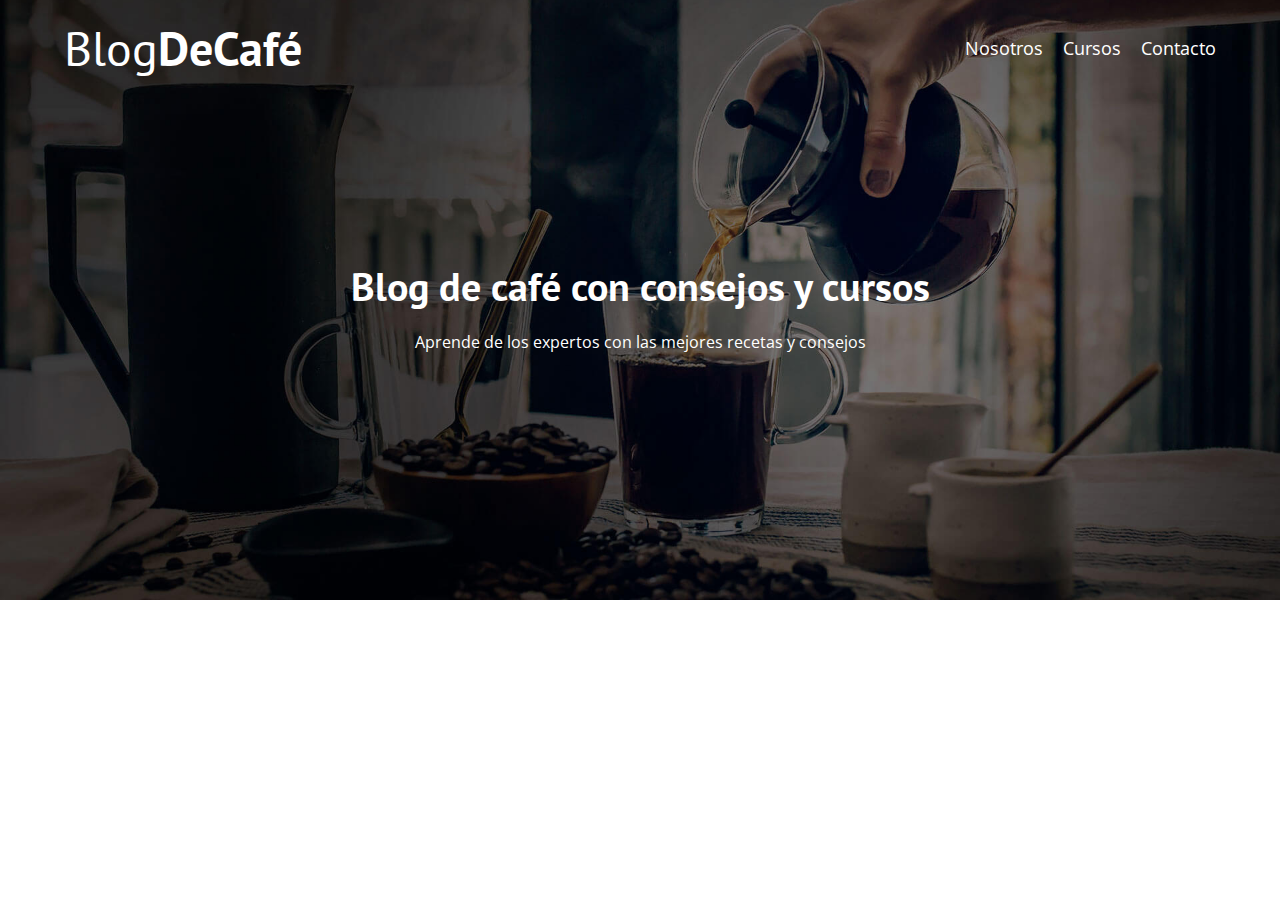
==== blogdecafe_inicio/index.html @ d72b31e7 "header finished" ====
<!DOCTYPE html>
<html lang="en">
<head>
    <meta charset="UTF-8">
    <meta name="viewport" content="width=device-width, initial-scale=1.0">
    <title>Blog de Café</title>
    <link rel="stylesheet" href="./css/normalize.css">
    <link rel="preconnect" href="https://fonts.googleapis.com">
    <link rel="preconnect" href="https://fonts.gstatic.com" crossorigin>
    <link href="https://fonts.googleapis.com/css2?family=Open+Sans&family=PT+Sans:wght@400;700&display=swap" rel="stylesheet">
    <link rel="stylesheet" href="./css/style.css">
</head>
<body>

    <header class="header">

        <div class="contenedor">
            <div class="barra">
                <a class="logo" href="">
                    <h1 class="logo__nombre no-margin centrar-texto">Blog<span class="logo__bold">DeCafé</span></h1>
                </a>

                <nav class="navegacion">
                    <a href="nosotros.html" class="navegacion__enlace">Nosotros</a>
                    <a href="cursos.html" class="navegacion__enlace">Cursos</a>
                    <a href="contacto.html" class="navegacion__enlace">Contacto</a>
                </nav>

            </div>
        </div>

        <div class="header__texto">
            <h2 class="no-margin">Blog de café con consejos y cursos</h2>
            <p class="no-margin">Aprende de los expertos con las mejores recetas y consejos</p>
        </div>

    </header>
    
</body>
</html>
---- blogdecafe_inicio/css/style.css ----
/* Definición de variables CSS personalizadas */
:root {
    --fuenteHeading: 'PT Sans', sans-serif; /* Fuente para encabezados */
    --fuenteParrafos: 'Open Sans', sans-serif; /* Fuente para párrafos */

    --primario: #784d3c; /* Color primario */
    --blanco: #fff; /* Color blanco */
    --negro: #000; /* Color negro */
}

/* Establecimiento de reglas de estilo para elementos HTML */

/* Configuración global del documento */
html {
    box-sizing: border-box; /* Utiliza el modelo de caja con borde */
    font-size: 62.5%; /* Establece el tamaño de fuente base al 62.5% para facilitar el uso de unidades rem */
}

/* Herencia del modelo de caja para todos los elementos y sus pseudo-elementos */
*, *:before, *:after {
    box-sizing: inherit;
}

/* Estilos para el cuerpo del documento */
body {
    font-family: var(--fuenteParrafos); /* Utiliza la fuente para párrafos */
    font-size: 1.6rem; /* Tamaño de fuente base (16 píxeles) */
    line-height: 2; /* Espaciado entre líneas 2 veces el tamaño de fuente */
}

/* Estilos globales */
.contenedor {
    max-width: 120rem; /* Ancho máximo del contenedor */
    width: 90%; /* Ancho del contenedor con margen automático para centrar */
    margin: 0 auto;
}

a {
    text-decoration: none; /* Elimina el subrayado de los enlaces */
}

/* Estilos para encabezados (h1, h2, h3, h4) */
h1, h2, h3, h4 {
    font-family: var(--fuenteHeading); /* Utiliza la fuente para encabezados */
}

h1 {
    font-size: 4.8rem; /* Tamaño de fuente para h1 */
}

h2 {
    font-size: 4rem; /* Tamaño de fuente para h2 */
}

h3 {
    font-size: 3.2rem; /* Tamaño de fuente para h3 */
}

h4 {
    font-size: 2.8rem; /* Tamaño de fuente para h4 */
}

img {
    max-width: 100%; /* Evita que las imágenes se desborden de su contenedor */
}

/* Clases de utilidad */
.no-margin {
    margin: 0; /* Elimina los márgenes */
}

.no-padding {
    padding: 0; /* Elimina el relleno */
}

.centrar-texto {
    text-align: center; /* Centra el texto en su contenedor */
}

.white-text {
    color: var(--blanco); /* Color de texto blanco */
}


/* Estilos para la barra de navegación */

.header{
    background-image: url(../img/banner.jpg);
    height: 60rem;
    background-size: cover;
    background-repeat: no-repeat;
    background-position: center center;
}

.header__texto{
    color: var(--blanco);
    text-align: center;
    margin-top: 5rem;
}

@media (min-width: 768px) {
    .header__texto{
        margin-top: 15rem;
    }
}

@media (min-width: 768px) {
    .barra{
        display: flex;
        justify-content: space-between;
        align-items: center;
    }
}

.logo{
    color: var(--blanco);
}

.logo__nombre{
    font-weight: normal;
}

.logo__bold{
    font-weight: bold;
}

@media (min-width: 768px) {
    .navegacion{
        display: flex;
        gap: 2rem;
    }
    
}

.navegacion__enlace{
    display: block;
    text-align: center;
    font-size: 1.8rem;
    color: var(--blanco);
}
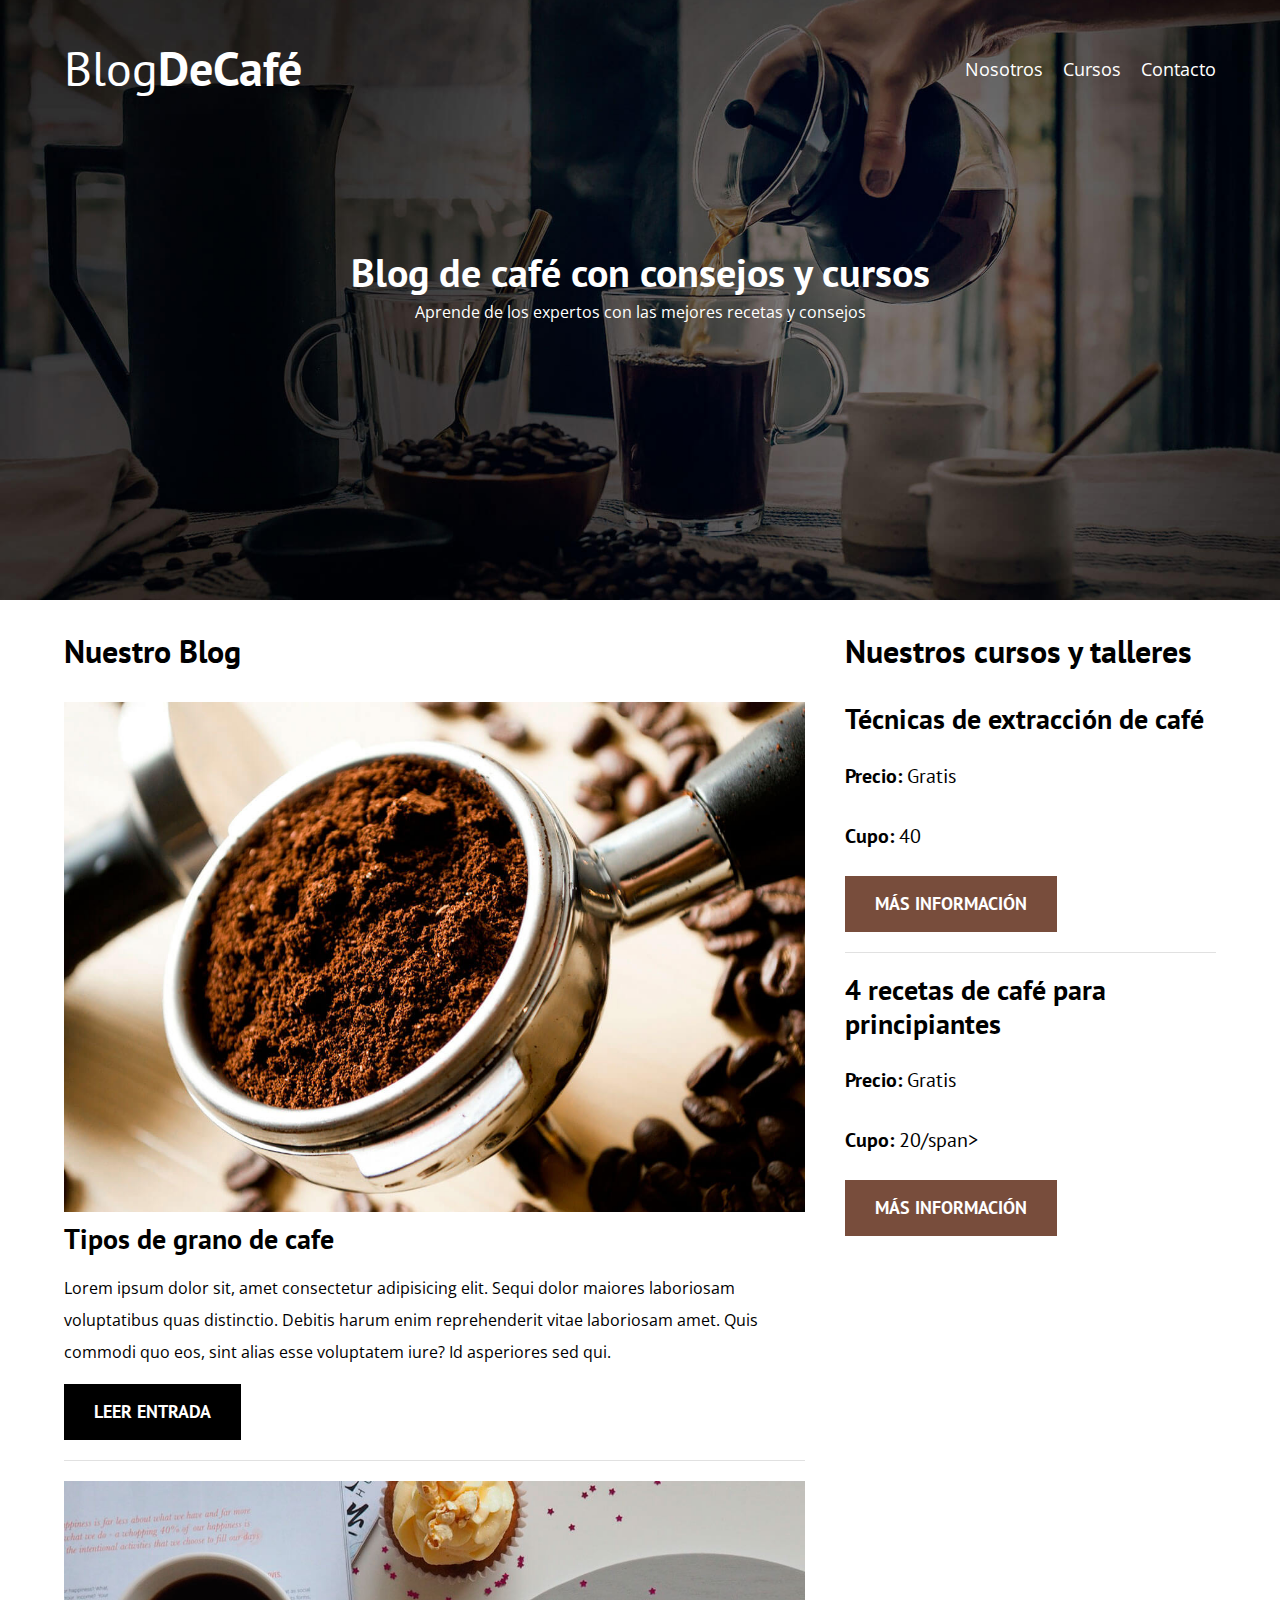
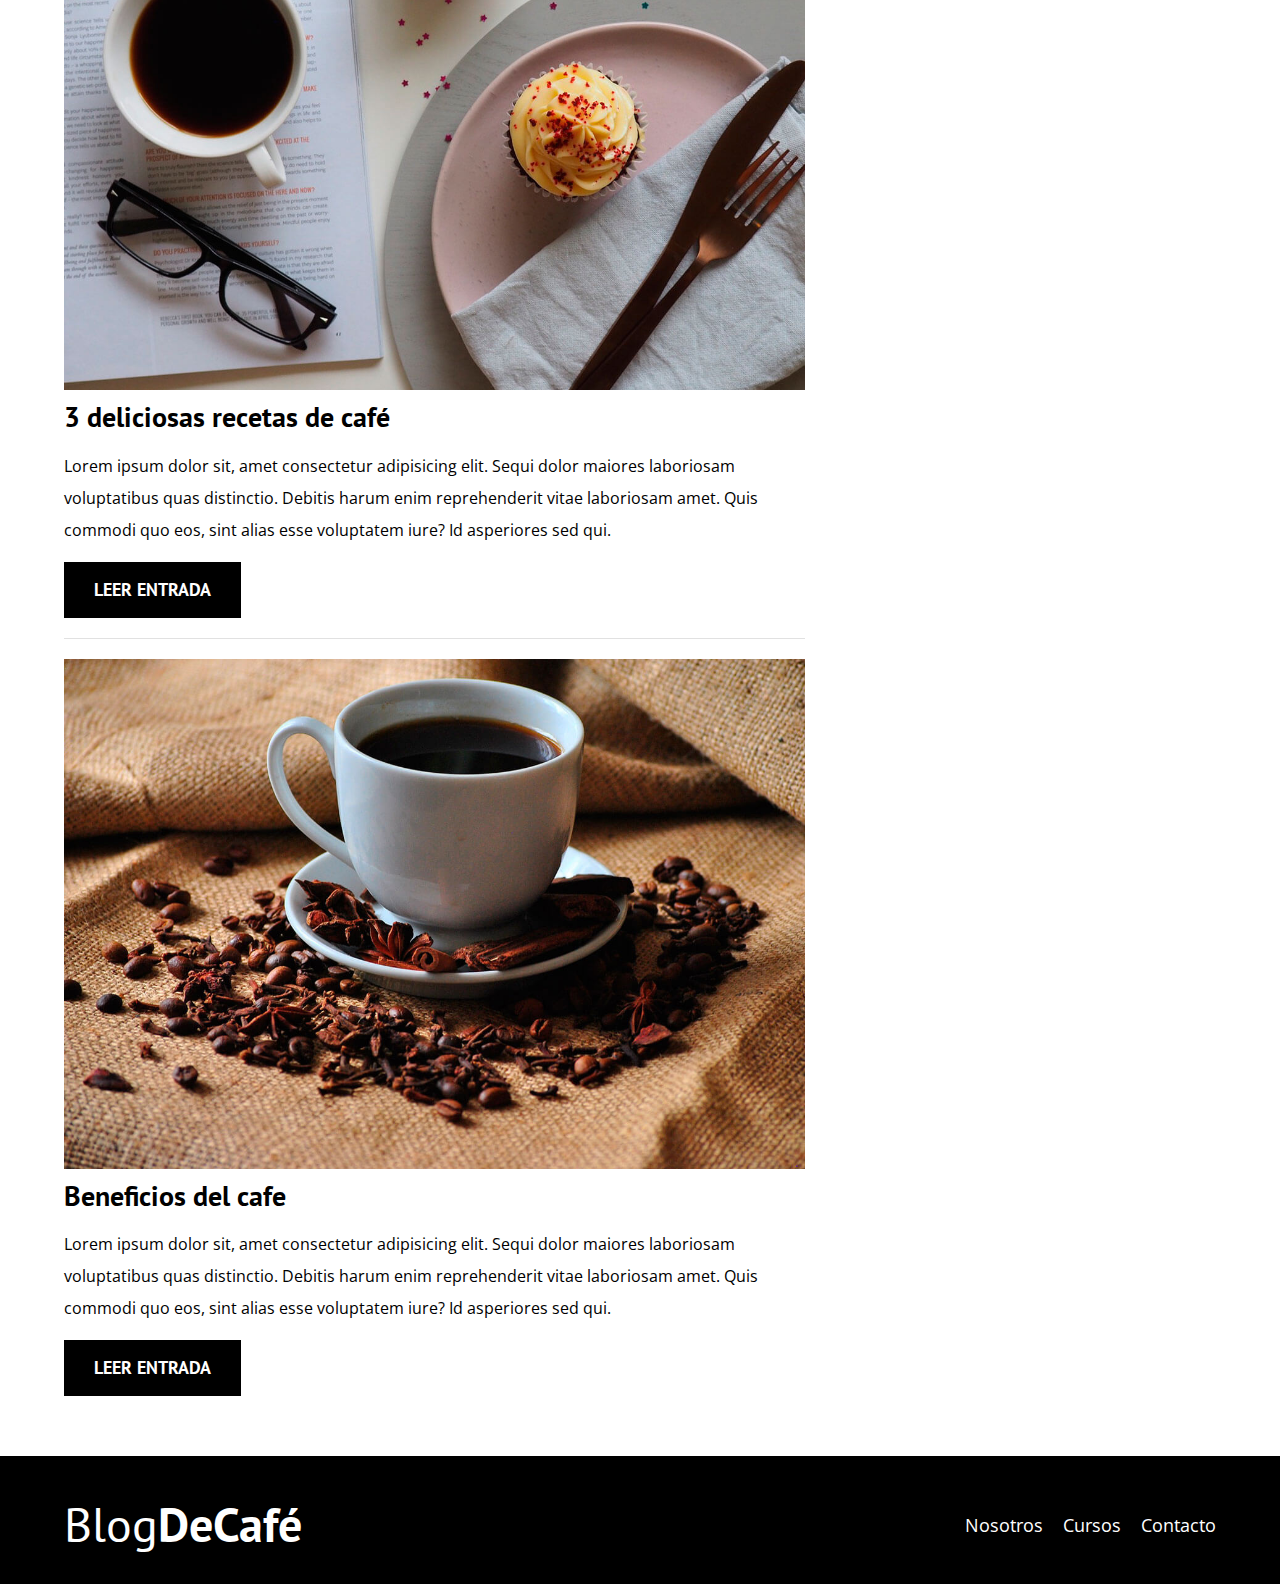
==== commit d00ef949: "web of web design" ====
--- a/blogdecafe_inicio/index.html
+++ b/blogdecafe_inicio/index.html
@@ -34,7 +34,88 @@
             <p class="no-margin">Aprende de los expertos con las mejores recetas y consejos</p>
         </div>
 
-    </header>
-    
+    </header> <!-- header -->
+
+    <div class="contenedor contenido-principal">
+        <main class="blog">
+            <h3>Nuestro Blog</h3>
+            <article class="entrada">
+                <div class="entrada__imagen">
+                    <img src="./img/blog1.jpg" alt="imagen blog">
+                </div>
+                <div class="entrada__contenido">
+                    <h4 class="no-margin">Tipos de grano de cafe</h4>
+                    <p>Lorem ipsum dolor sit, amet consectetur adipisicing elit. Sequi dolor maiores laboriosam voluptatibus quas distinctio. Debitis harum enim reprehenderit vitae laboriosam amet. Quis commodi quo eos, sint alias esse voluptatem iure? Id asperiores sed qui.</p>
+                    <a href="entrada.html" class="boton boton--primario">Leer entrada</a>
+                </div>
+            </article><!--primera entrada-->
+
+            <article class="entrada">
+                <div class="entrada__imagen">
+                    <img src="./img/blog2.jpg" alt="imagen blog">
+                </div>
+                <div class="entrada__contenido">
+                    <h4 class="no-margin">3 deliciosas recetas de café</h4>
+                    <p>Lorem ipsum dolor sit, amet consectetur adipisicing elit. Sequi dolor maiores laboriosam voluptatibus quas distinctio. Debitis harum enim reprehenderit vitae laboriosam amet. Quis commodi quo eos, sint alias esse voluptatem iure? Id asperiores sed qui.</p>
+                    <a href="entrada.html" class="boton boton--primario">Leer entrada</a>
+                </div>
+
+            </article>
+
+            <article class="entrada">
+                <div class="entrada__imagen">
+                    <img src="./img/blog3.jpg" alt="imagen blog">
+                </div>
+                <div class="entrada__contenido">
+                    <h4 class="no-margin">Beneficios del cafe</h4>
+                    <p>Lorem ipsum dolor sit, amet consectetur adipisicing elit. Sequi dolor maiores laboriosam voluptatibus quas distinctio. Debitis harum enim reprehenderit vitae laboriosam amet. Quis commodi quo eos, sint alias esse voluptatem iure? Id asperiores sed qui.</p>
+                    <a href="entrada.html" class="boton boton--primario">Leer entrada</a>
+                </div>
+
+            </article>
+
+        </main> <!-- blog -->
+        <aside class="sidebar">
+            <h3>Nuestros cursos y talleres</h3>
+            <ul class="cursos no-padding">
+                <li class="widget-curso">
+                    <h4 class="no-margin">Técnicas de extracción de café</h4>
+                    <p class="widget-curso__label">Precio: 
+                        <span class="widget-curso__info">Gratis</span>
+                    </p>
+                    <p class="widget-curso__label">Cupo: 
+                        <span class="widget-curso__info">40</span>
+                    </p>
+                    <a href="#" class="boton boton--secundario">Más información</a>
+                </li>
+                <li>
+                    <h4 class="no-margin">4 recetas de café para principiantes </h4>
+                    <p class="widget-curso__label">Precio: 
+                        <span class="widget-curso__info">Gratis</span>
+                    </p>
+                    <p class="widget-curso__label">Cupo: 
+                        <span class="widget-curso__info">20/span>
+                    </p>
+                    <a href="#" class="boton boton--secundario">Más información</a>
+                </li>
+            </ul>
+        </aside>
+    </div> <!-- contenedor -->
+    <footer class="footer">
+        <div class="contenedor">
+            <div class="barra">
+                <a class="logo" href="">
+                    <h1 class="logo__nombre no-margin centrar-texto">Blog<span class="logo__bold">DeCafé</span></h1>
+                </a>
+
+                <nav class="navegacion">
+                    <a href="nosotros.html" class="navegacion__enlace">Nosotros</a>
+                    <a href="cursos.html" class="navegacion__enlace">Cursos</a>
+                    <a href="contacto.html" class="navegacion__enlace">Contacto</a>
+                </nav>
+            </div>
+
+        </div>
+    </footer>
 </body>
 </html>--- a/blogdecafe_inicio/css/style.css
+++ b/blogdecafe_inicio/css/style.css
@@ -4,6 +4,7 @@
     --fuenteParrafos: 'Open Sans', sans-serif; /* Fuente para párrafos */
 
     --primario: #784d3c; /* Color primario */
+    --gris: #e1e1e1;
     --blanco: #fff; /* Color blanco */
     --negro: #000; /* Color negro */
 }
@@ -30,8 +31,7 @@
 
 /* Estilos globales */
 .contenedor {
-    max-width: 120rem; /* Ancho máximo del contenedor */
-    width: 90%; /* Ancho del contenedor con margen automático para centrar */
+    width: min(90%, 120rem);
     margin: 0 auto;
 }
 
@@ -42,6 +42,7 @@
 /* Estilos para encabezados (h1, h2, h3, h4) */
 h1, h2, h3, h4 {
     font-family: var(--fuenteHeading); /* Utiliza la fuente para encabezados */
+    line-height: 1.2;
 }
 
 h1 {
@@ -104,6 +105,10 @@
     }
 }
 
+.barra{
+    padding-top: 4rem;
+}
+
 @media (min-width: 768px) {
     .barra{
         display: flex;
@@ -139,3 +144,92 @@
     color: var(--blanco);
 }
 
+@media (min-width: 768px) {
+    .contenido-principal{
+        display: grid;
+        grid-template-columns: 2fr 1fr;
+        column-gap: 4rem;
+    }
+}
+
+.entrada{
+    border-bottom: 1px solid var(--gris);
+    margin-bottom: 2rem;
+}
+
+.entrada:last-of-type{
+    border: none;
+    margin-bottom: 0;
+}
+
+.boton{
+    display: block;
+    font-family: var(--fuenteHeading);
+    color: var(--blanco);
+    text-align: center;
+    padding: 1rem 3rem;
+    font-size: 1.8rem;
+    text-transform: uppercase;
+    font-weight: bold;
+    margin-bottom: 2rem;
+}
+
+@media (min-width: 768px) {
+    .boton{
+        display: inline-block;
+    }
+}
+
+.boton--primario{
+    background-color: var(--negro);
+}
+
+.boton--secundario{
+    background-color: var(--primario);
+}
+
+.cursos{
+    list-style: none;
+}
+
+.widget-curso{
+    border-bottom: 1px solid var(--gris);
+    margin-bottom: 2rem;
+}
+
+.widget-curso:last-of-type{
+    border: none;
+    margin-bottom: 0;
+}
+
+.widget-curso__label{
+    font-family: var(--fuenteHeading);
+    font-weight: bold;
+}
+
+.widget-curso__info{
+    font-weight: normal;
+}
+
+.widget-curso__label,
+.widget-curso__info{
+    font-size: 2rem;
+
+}
+
+.footer{
+    background-color: var(--negro);
+    padding-bottom: 3rem;
+    margin-top: 4rem;
+}
+
+@media (min-width: 768px) {
+    .sobre-nosotros{
+        display: flex;
+        gap: 2rem;
+    }
+    .sobre-nosotros__imagen,
+    .sobre-nosotros__texto{
+        flex-basis: 50%;;
+    }
+}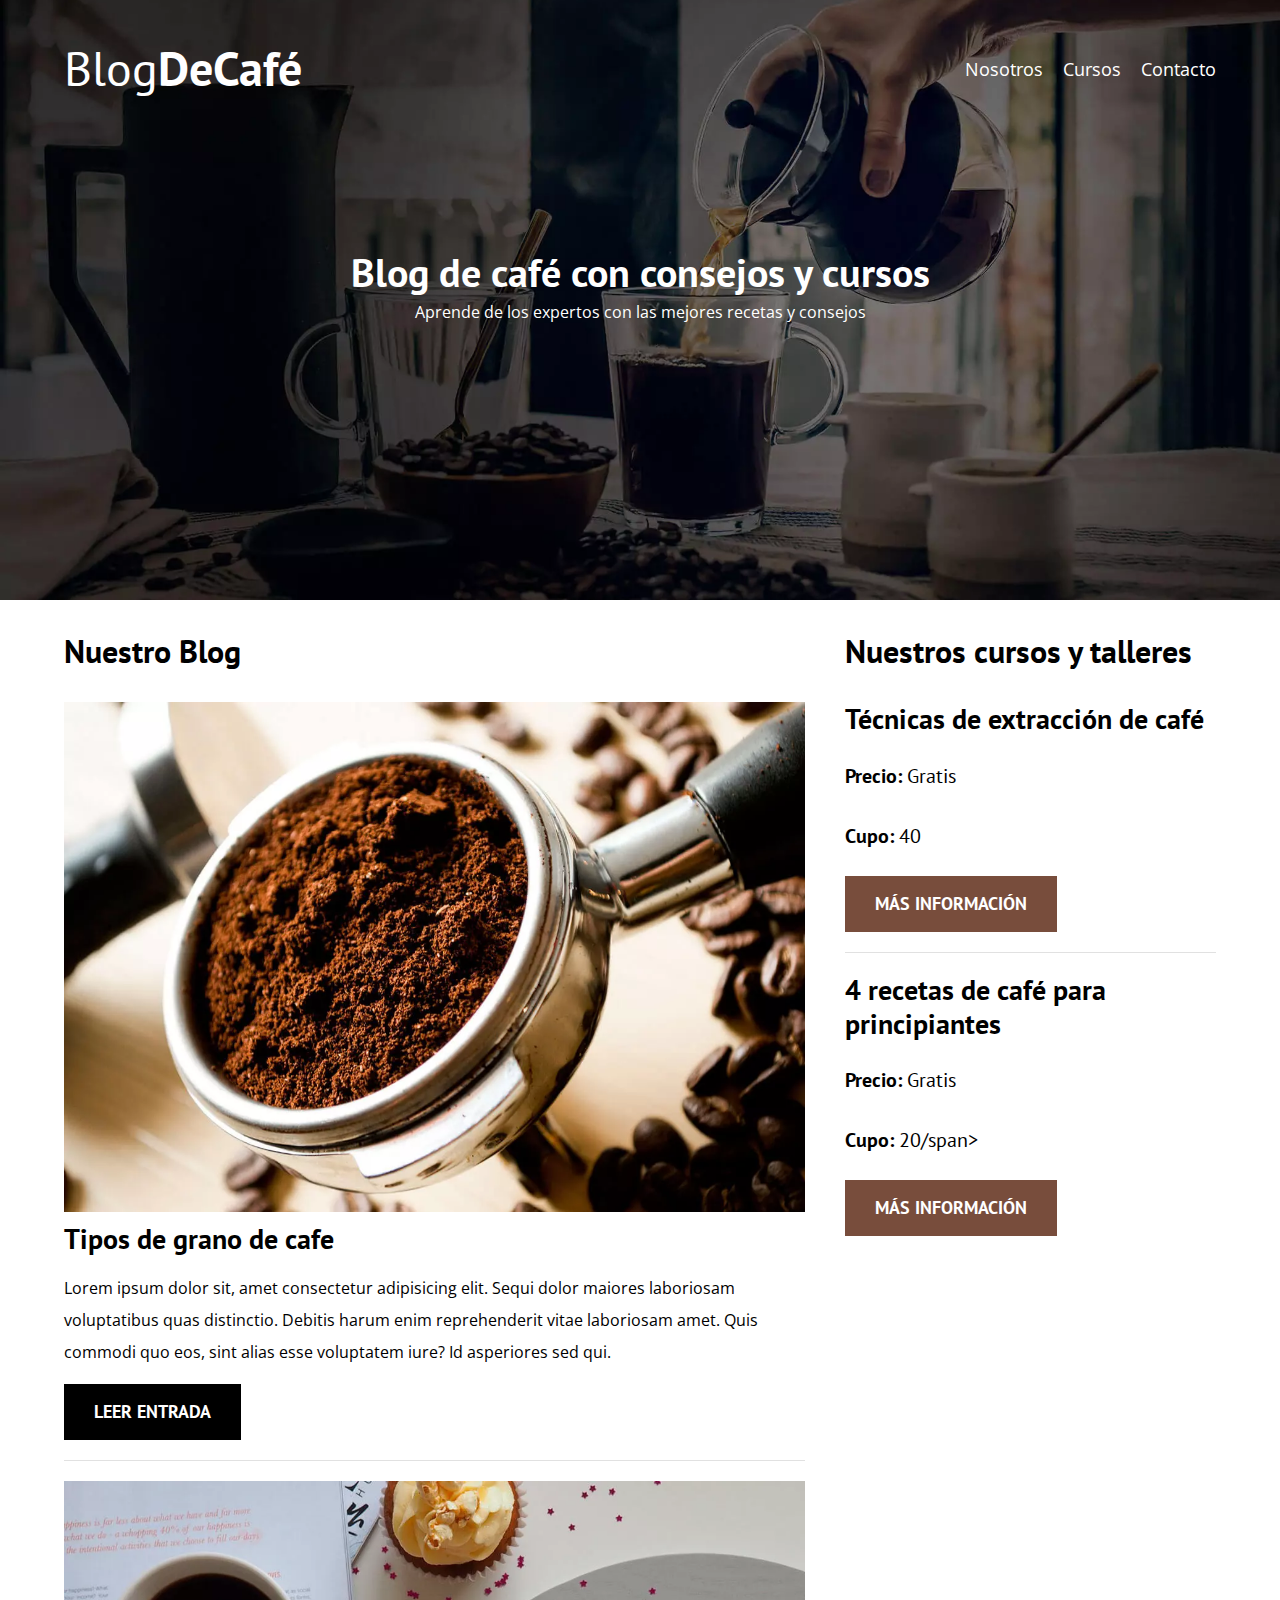
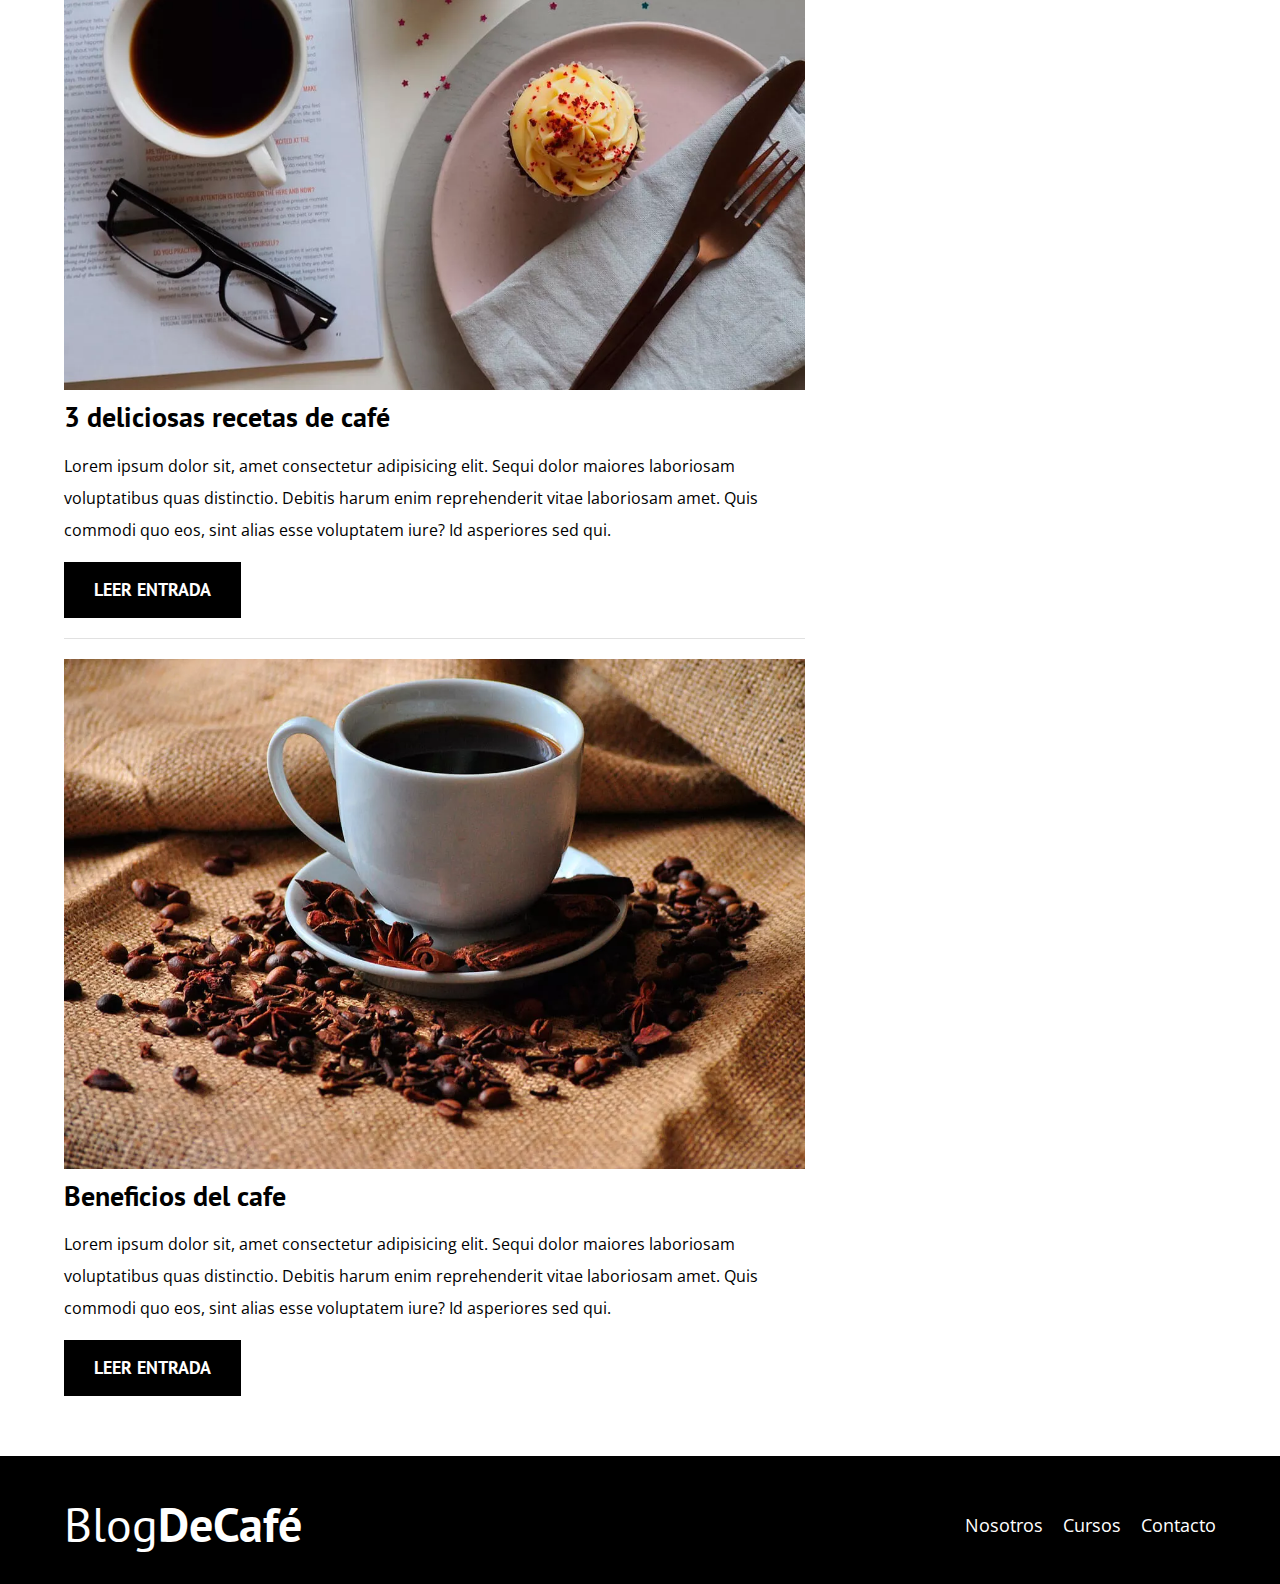
==== commit 304d517d: "improving performance" ====
--- a/blogdecafe_inicio/index.html
+++ b/blogdecafe_inicio/index.html
@@ -4,11 +4,25 @@
     <meta charset="UTF-8">
     <meta name="viewport" content="width=device-width, initial-scale=1.0">
     <title>Blog de Café</title>
-    <link rel="stylesheet" href="./css/normalize.css">
+
+    <!--PREFETCH-->
+    <link rel="prefetch" href="./nosotros.html" as="document">
+
+    
     <link rel="preconnect" href="https://fonts.googleapis.com">
     <link rel="preconnect" href="https://fonts.gstatic.com" crossorigin>
     <link href="https://fonts.googleapis.com/css2?family=Open+Sans&family=PT+Sans:wght@400;700&display=swap" rel="stylesheet">
+
+    <!--PRELOAD-->
+    <link rel="preload" href="./css/normalize.css" as="style">
+    <link rel="stylesheet" href="./css/normalize.css">
+
+    <link rel="preload" href="./css/style.css" as="style">
     <link rel="stylesheet" href="./css/style.css">
+
+    <link rel="preload" href="./img/blog1.jpg">
+
+
 </head>
 <body>
 
@@ -16,7 +30,7 @@
 
         <div class="contenedor">
             <div class="barra">
-                <a class="logo" href="">
+                <a class="logo" href="index.html">
                     <h1 class="logo__nombre no-margin centrar-texto">Blog<span class="logo__bold">DeCafé</span></h1>
                 </a>
 
@@ -41,7 +55,12 @@
             <h3>Nuestro Blog</h3>
             <article class="entrada">
                 <div class="entrada__imagen">
-                    <img src="./img/blog1.jpg" alt="imagen blog">
+                    <picture>
+                        <source srcset="img/blog1.webp" type="image/webp">
+                        <img loading="lazy" src="./img/blog1.jpg" alt="imagen blog">
+                    </picture>
+
+                    
                 </div>
                 <div class="entrada__contenido">
                     <h4 class="no-margin">Tipos de grano de cafe</h4>
@@ -52,7 +71,10 @@
 
             <article class="entrada">
                 <div class="entrada__imagen">
-                    <img src="./img/blog2.jpg" alt="imagen blog">
+                    <picture>
+                        <source srcset="img/blog2.webp" type="image/webp">
+                        <img loading="lazy" src="./img/blog2.jpg" alt="imagen blog">
+                    </picture>
                 </div>
                 <div class="entrada__contenido">
                     <h4 class="no-margin">3 deliciosas recetas de café</h4>
@@ -64,7 +86,10 @@
 
             <article class="entrada">
                 <div class="entrada__imagen">
-                    <img src="./img/blog3.jpg" alt="imagen blog">
+                    <picture>
+                        <source srcset="img/blog3.webp" type="image/webp">
+                        <img loading="lazy" src="./img/blog3.jpg" alt="imagen blog">
+                    </picture>
                 </div>
                 <div class="entrada__contenido">
                     <h4 class="no-margin">Beneficios del cafe</h4>
@@ -88,7 +113,7 @@
                     </p>
                     <a href="#" class="boton boton--secundario">Más información</a>
                 </li>
-                <li>
+                <li class="widget-curso">
                     <h4 class="no-margin">4 recetas de café para principiantes </h4>
                     <p class="widget-curso__label">Precio: 
                         <span class="widget-curso__info">Gratis</span>
@@ -117,5 +142,6 @@
 
         </div>
     </footer>
+    <script src="js/modernizr.js"></script>
 </body>
 </html>--- a/blogdecafe_inicio/css/style.css
+++ b/blogdecafe_inicio/css/style.css
@@ -85,8 +85,15 @@
 
 /* Estilos para la barra de navegación */
 
+.webp .header{
+    background-image: url(../img/banner.webp);
+}
+
+.no-webp .header{
+    background-image: url(../img/banner.jpg);
+}
+
 .header{
-    background-image: url(../img/banner.jpg);
     height: 60rem;
     background-size: cover;
     background-repeat: no-repeat;
@@ -172,6 +179,11 @@
     text-transform: uppercase;
     font-weight: bold;
     margin-bottom: 2rem;
+    border: none;
+}
+
+.boton:hover{
+    cursor: pointer;
 }
 
 @media (min-width: 768px) {
@@ -202,17 +214,21 @@
     margin-bottom: 0;
 }
 
-.widget-curso__label{
+.widget-curso__label,
+.curso__label{
     font-family: var(--fuenteHeading);
     font-weight: bold;
 }
 
-.widget-curso__info{
+.widget-curso__info,
+.curso__info{
     font-weight: normal;
 }
 
 .widget-curso__label,
-.widget-curso__info{
+.widget-curso__info,
+.curso__label,
+.curso__info{
     font-size: 2rem;
 
 }
@@ -232,4 +248,55 @@
     .sobre-nosotros__texto{
         flex-basis: 50%;;
     }
+}
+
+.curso{
+    padding: 3rem 0;
+    border-bottom: 1px solid var(--gris);
+}
+
+@media (min-width: 768px) {
+    .curso{
+        display: grid;
+        grid-template-columns: 1fr 2fr;
+        column-gap: 2rem;
+    }
+}
+
+.curso:last-of-type{
+    border: none;
+}
+
+.contacto-bg{
+    background-image: url("../img/contacto.jpg");
+    height: 40rem;
+    background-size: cover;
+    background-repeat: no-repeat;
+}
+
+.formulario{
+    background-color: var(--blanco);
+    margin: -5rem auto 0 auto;
+    width: 95%;
+    padding: 5rem;
+}
+
+.campo{
+    display: flex;
+    margin-bottom: 2rem;
+    gap: 2rem;
+}
+
+.campo__label{
+    flex: 0 0 9rem;
+    text-align: right;
+}
+
+.campo__field{
+    flex: 1;
+    border: 1px solid var(--gris);
+}
+
+.campo__field--textarea{
+    height: 20rem;
 }--- a/blogdecafe_inicio/css/style.css
+++ b/blogdecafe_inicio/css/style.css
@@ -85,8 +85,15 @@
 
 /* Estilos para la barra de navegación */
 
+.webp .header{
+    background-image: url(../img/banner.webp);
+}
+
+.no-webp .header{
+    background-image: url(../img/banner.jpg);
+}
+
 .header{
-    background-image: url(../img/banner.jpg);
     height: 60rem;
     background-size: cover;
     background-repeat: no-repeat;
@@ -172,6 +179,11 @@
     text-transform: uppercase;
     font-weight: bold;
     margin-bottom: 2rem;
+    border: none;
+}
+
+.boton:hover{
+    cursor: pointer;
 }
 
 @media (min-width: 768px) {
@@ -202,17 +214,21 @@
     margin-bottom: 0;
 }
 
-.widget-curso__label{
+.widget-curso__label,
+.curso__label{
     font-family: var(--fuenteHeading);
     font-weight: bold;
 }
 
-.widget-curso__info{
+.widget-curso__info,
+.curso__info{
     font-weight: normal;
 }
 
 .widget-curso__label,
-.widget-curso__info{
+.widget-curso__info,
+.curso__label,
+.curso__info{
     font-size: 2rem;
 
 }
@@ -232,4 +248,55 @@
     .sobre-nosotros__texto{
         flex-basis: 50%;;
     }
+}
+
+.curso{
+    padding: 3rem 0;
+    border-bottom: 1px solid var(--gris);
+}
+
+@media (min-width: 768px) {
+    .curso{
+        display: grid;
+        grid-template-columns: 1fr 2fr;
+        column-gap: 2rem;
+    }
+}
+
+.curso:last-of-type{
+    border: none;
+}
+
+.contacto-bg{
+    background-image: url("../img/contacto.jpg");
+    height: 40rem;
+    background-size: cover;
+    background-repeat: no-repeat;
+}
+
+.formulario{
+    background-color: var(--blanco);
+    margin: -5rem auto 0 auto;
+    width: 95%;
+    padding: 5rem;
+}
+
+.campo{
+    display: flex;
+    margin-bottom: 2rem;
+    gap: 2rem;
+}
+
+.campo__label{
+    flex: 0 0 9rem;
+    text-align: right;
+}
+
+.campo__field{
+    flex: 1;
+    border: 1px solid var(--gris);
+}
+
+.campo__field--textarea{
+    height: 20rem;
 }